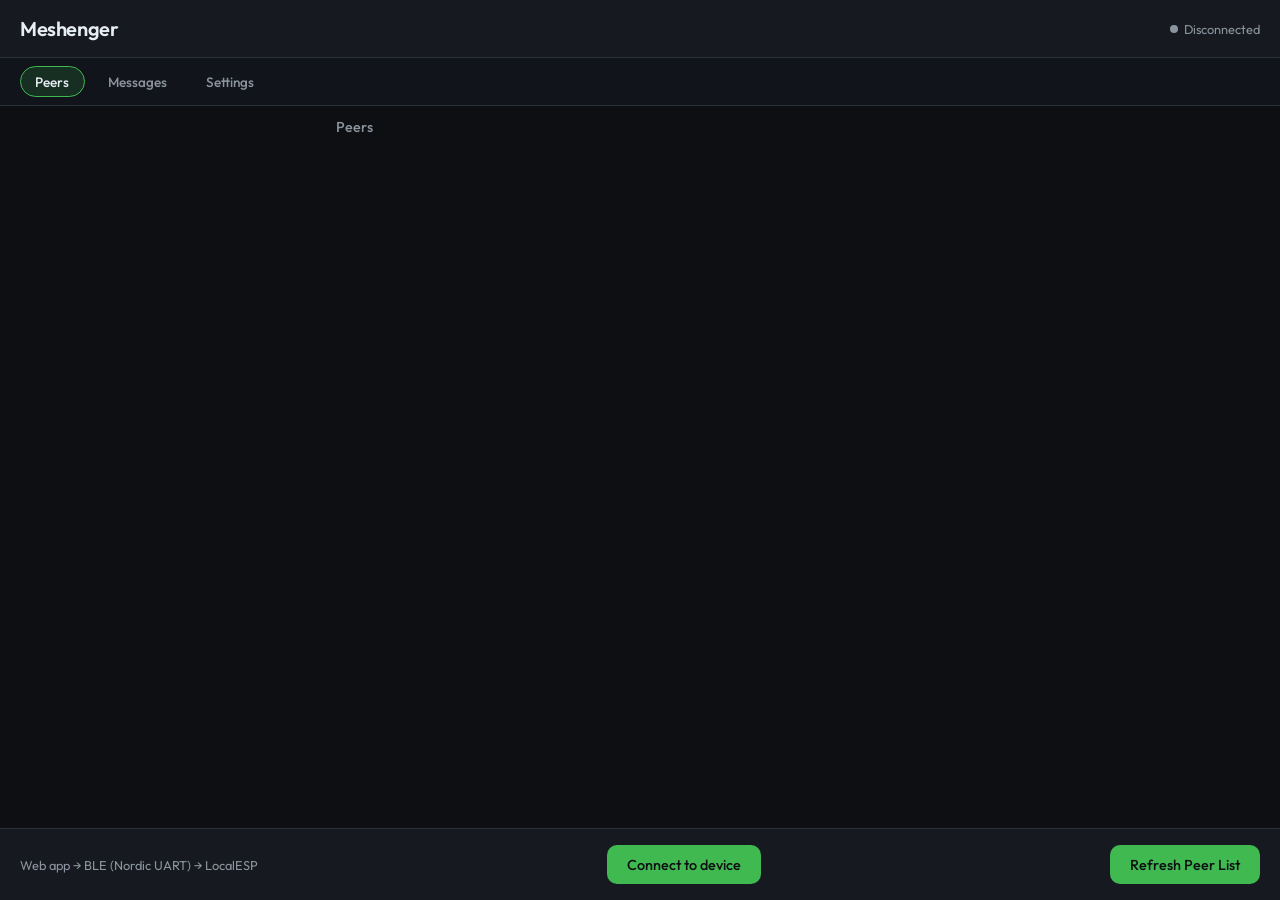
==== index.html @ 1803d54d "Split css and js into separate files" ====
<!DOCTYPE html>
<html lang="en">
<head>
  <meta charset="UTF-8">
  <meta name="viewport" content="width=device-width, initial-scale=1.0">
  <title>Meshenger</title>
  <link rel="preconnect" href="https://fonts.googleapis.com">
  <link rel="preconnect" href="https://fonts.gstatic.com" crossorigin>
  <link href="https://fonts.googleapis.com/css2?family=JetBrains+Mono:wght@400;500&family=Outfit:wght@400;500;600&display=swap" rel="stylesheet">
  <link rel="stylesheet" href="App/styles.css">
</head>
<body>
  <!-- App title and BLE connection status -->
  <header>
    <h1>Meshenger</h1>
    <div class="status">
      <span class="status-dot" id="statusDot"></span>
      <span id="statusText">Disconnected</span>
    </div>
  </header>

  <!-- Main navigation: Peers / Messages / Settings -->
  <nav class="main-nav">
    <button class="nav-item nav-item-active" data-section="peers">Peers</button>
    <button class="nav-item" data-section="messages">Messages</button>
    <button class="nav-item" data-section="settings">Settings</button>
  </nav>

  <main>
    <!-- Peers view: list of known peers to open a dedicated chat window -->
    <section id="view-peers" class="view view-active">
      <h2 class="section-title">Peers</h2>
      <ul id="peersList" class="peers-list"></ul>
    </section>

    <!-- Messages view: chat window for the selected peer -->
    <section id="view-messages" class="view">
      <h2 class="section-title" id="chatPeerLabel">No peer selected</h2>
      <div id="messages"></div>
      <!-- Shown when no messages; hidden as soon as first message is appended -->
      <div class="empty-state" id="emptyState">
        <strong>No messages yet</strong>
        <p>Connect to your LocalESP device to send and receive messages over the mesh.</p>
      </div>

      <!-- Input + Send; has class "disabled" until BLE connected -->
      <div class="compose disabled" id="compose">
        <form id="form" submit="return false;">
          <input type="text" id="input" placeholder="Type a message…" disabled autocomplete="off">
          <button type="submit" id="btnSend" disabled>Send</button>
        </form>
      </div>
    </section>

    <!-- Settings view: notification sound + brightness toggles -->
    <section id="view-settings" class="view">
      <h2 class="section-title">Settings</h2>
      <label style="display:flex;align-items:center;gap:0.5rem;font-size:0.9rem;margin-bottom:0.5rem;">
        <input type="checkbox" id="settingSounds" checked>
        Notification sounds
      </label>
      <label style="display:flex;align-items:center;gap:0.5rem;font-size:0.9rem;">
        <input type="checkbox" id="settingBrightness" checked>
        High display brightness
      </label>
    </section>
  </main>

  <!-- Footer: connect button + data path label -->
  <header style="border-top: 1px solid var(--border); border-bottom: none;">
    <span style="font-size: 0.8rem; color: var(--text-muted);">Web app → BLE (Nordic UART) → LocalESP</span>
    <button id="btnConnect">Connect to device</button>
    <button id="btnPeerList">Refresh Peer List</button>
  </header>

  <script src="App/script.js"></script>
</body>
</html>
---- App/styles.css ----
/* Theme: dark background, accent green, danger red for disconnect */
:root {
  --bg: #0d0f12;
  --surface: #161a20;
  --border: #2a3038;
  --text: #e6edf3;
  --text-muted: #8b949e;
  --accent: #3fb950;
  --accent-dim: #238636;
  --danger: #f85149;
  --radius: 10px;
}

* {
  box-sizing: border-box;
  margin: 0;
  padding: 0;
}

/* Full-height column layout */
body {
  font-family: 'Outfit', sans-serif;
  background: var(--bg);
  color: var(--text);
  min-height: 100vh;
  display: flex;
  flex-direction: column;
}

/* Top bar: title + connection status */
header {
  padding: 1rem 1.25rem;
  border-bottom: 1px solid var(--border);
  display: flex;
  align-items: center;
  justify-content: space-between;
  background: var(--surface);
}

h1 {
  font-size: 1.25rem;
  font-weight: 600;
  letter-spacing: -0.02em;
}

/* Status text next to the dot */
.status {
  font-size: 0.8rem;
  color: var(--text-muted);
  display: flex;
  align-items: center;
  gap: 0.4rem;
}

/* Gray dot when disconnected; green + glow when connected */
.status-dot {
  width: 8px;
  height: 8px;
  border-radius: 50%;
  background: var(--text-muted);
}

.status-dot.connected {
  background: var(--accent);
  box-shadow: 0 0 8px var(--accent);
}

/* Main content: container for different views (Peers / Messages / Settings) */
main {
  flex: 1;
  display: flex;
  flex-direction: column;
  max-width: 640px;
  margin: 0 auto;
  width: 100%;
  padding: 0 1rem;
}

/* Top-level nav for Peers / Messages / Settings */
.main-nav {
  display: flex;
  gap: 0.5rem;
  padding: 0.5rem 1.25rem;
  border-bottom: 1px solid var(--border);
  background: #11151b;
}

.nav-item {
  padding: 0.35rem 0.9rem;
  font-size: 0.85rem;
  background: transparent;
  color: var(--text-muted);
  border-radius: 999px;
  border: 1px solid transparent;
}

.nav-item.nav-item-active {
  color: var(--text);
  border-color: var(--accent);
  background: rgba(63, 185, 80, 0.15);
}

/* Section containers – only one is visible at a time */
.view {
  display: none;
}

.view-active {
  display: block;
}

.section-title {
  font-size: 0.9rem;
  font-weight: 500;
  color: var(--text-muted);
  margin-top: 0.75rem;
  margin-bottom: 0.5rem;
}

.peers-list {
  list-style: none;
  margin: 0;
  padding: 0;
  display: flex;
  flex-direction: column;
  gap: 0.4rem;
}

.peers-list button {
  width: 100%;
  text-align: left;
  background: var(--surface);
  border: 1px solid var(--border);
  padding: 0.5rem 0.75rem;
  font-size: 0.85rem;
}

.peers-list button.active {
  border-color: var(--accent);
}

/* Scrollable list of message bubbles */
#messages {
  flex: 1;
  overflow-y: auto;
  padding: 1rem 0;
  display: flex;
  flex-direction: column;
  gap: 0.75rem;
  min-height: 200px;
}

/* Base bubble style; .sent and .received control side + color */
.message {
  max-width: 85%;
  padding: 0.6rem 0.9rem;
  border-radius: var(--radius);
  font-size: 0.95rem;
  line-height: 1.4;
  word-break: break-word;
}

.message.sent {
  align-self: flex-end;
  background: var(--accent-dim);
  color: var(--text);
}

.message.received {
  align-self: flex-start;
  background: var(--surface);
  border: 1px solid var(--border);
}

.message .time {
  font-size: 0.7rem;
  color: var(--text-muted);
  margin-top: 0.25rem;
}

/* Shown when there are no messages yet */
.empty-state {
  flex: 1;
  display: flex;
  flex-direction: column;
  align-items: center;
  justify-content: center;
  color: var(--text-muted);
  text-align: center;
  padding: 2rem;
}

.empty-state.hidden {
  display: none;
}

.empty-state p {
  margin-top: 0.5rem;
  font-size: 0.9rem;
}

/* Message input row; .disabled hides Send when not connected */
.compose {
  padding: 1rem 0 1.5rem;
  border-top: 1px solid var(--border);
}

.compose form {
  display: flex;
  gap: 0.5rem;
}

/* Text input for typing messages; disabled until BLE connected */
#input {
  flex: 1;
  background: var(--surface);
  border: 1px solid var(--border);
  border-radius: var(--radius);
  color: var(--text);
  font-family: 'JetBrains Mono', monospace;
  font-size: 0.9rem;
  padding: 0.65rem 1rem;
  outline: none;
  transition: border-color 0.15s;
}

#input:focus {
  border-color: var(--accent);
}

#input::placeholder {
  color: var(--text-muted);
}

#input:disabled {
  opacity: 0.6;
  cursor: not-allowed;
}

/* Shared button base; #btnConnect and #btnSend override colors */
button {
  font-family: 'Outfit', sans-serif;
  font-weight: 500;
  cursor: pointer;
  color: var(--text);
  border: none;
  border-radius: var(--radius);
  transition: background 0.15s, opacity 0.15s;
}

button:disabled {
  opacity: 0.5;
  cursor: not-allowed;
}

/* Green = Connect; when .connected, switch to red Disconnect */
#btnConnect {
  background: var(--accent);
  color: var(--bg);
  padding: 0.65rem 1.25rem;
  font-size: 0.9rem;
}

#btnPeerList{
  background: var(--accent);
  color: var(--bg);
  padding: 0.65rem 1.25rem;
  font-size: 0.9rem;
}

#btnConnect:hover:not(:disabled) {
  background: #4dce68;
}

#btnPeerList:hover:not(:disabled) {
  background: #4dce68;
}

#btnConnect.connected {
  background: var(--danger);
  padding: 0.65rem 1rem;
}

#btnConnect.connected:hover:not(:disabled) {
  background: #da3633;
}

#btnSend {
  background: var(--accent);
  color: var(--bg);
  padding: 0.65rem 1rem;
  font-size: 0.9rem;
}

#btnSend:hover:not(:disabled) {
  background: #4dce68;
}

/* Send only visible when compose is enabled (BLE connected) */
.compose.disabled #btnSend {
  display: none;
}
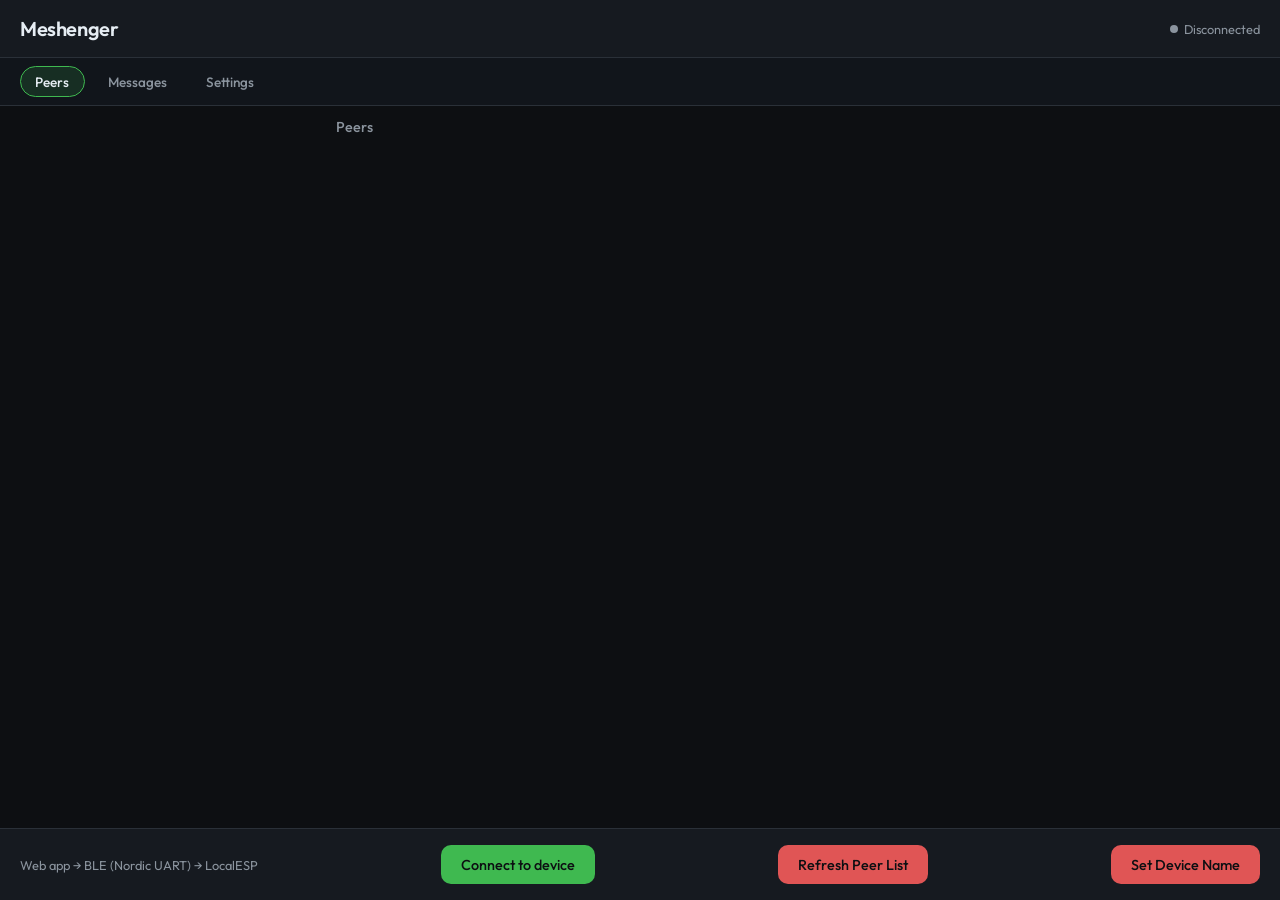
==== commit a1b3ca9b: "Add ability to set device user name" ====
--- a/index.html
+++ b/index.html
@@ -71,9 +71,10 @@
     <span style="font-size: 0.8rem; color: var(--text-muted);">Web app → BLE (Nordic UART) → LocalESP</span>
     <button id="btnConnect">Connect to device</button>
     <button id="btnPeerList">Refresh Peer List</button>
+    <button id="btnSetName">Set Device Name</button>
   </header>
 
-  <script src="App/script.js"></script>
+  <script type="module" src="App/script.js"></script>
 </body>
 </html>
 
--- a/App/styles.css
+++ b/App/styles.css
@@ -261,18 +261,7 @@
   font-size: 0.9rem;
 }
 
-#btnPeerList{
-  background: var(--accent);
-  color: var(--bg);
-  padding: 0.65rem 1.25rem;
-  font-size: 0.9rem;
-}
-
 #btnConnect:hover:not(:disabled) {
-  background: #4dce68;
-}
-
-#btnPeerList:hover:not(:disabled) {
   background: #4dce68;
 }
 
@@ -283,6 +272,38 @@
 
 #btnConnect.connected:hover:not(:disabled) {
   background: #da3633;
+}
+
+#btnPeerList {
+  background: #e05555;  /* red by default */
+  color: var(--bg);
+  padding: 0.65rem 1.25rem;
+  font-size: 0.9rem;
+  cursor: default;
+}
+
+#btnPeerList.connected {
+  background: var(--accent);  /* green when connected */
+  cursor: pointer;
+}
+#btnPeerList.connected:hover:not(:disabled) {
+  background: #4dce68;  /* your existing green hover */
+}
+
+#btnSetName {
+  background: #e05555;  /* red by default */
+  color: var(--bg);
+  padding: 0.65rem 1.25rem;
+  font-size: 0.9rem;
+  cursor: default;
+}
+
+#btnSetName.connected {
+  background: var(--accent);  /* green when connected */
+  cursor: pointer;
+}
+#btnSetName.connected:hover:not(:disabled) {
+  background: #4dce68;  /* your existing green hover */
 }
 
 #btnSend {
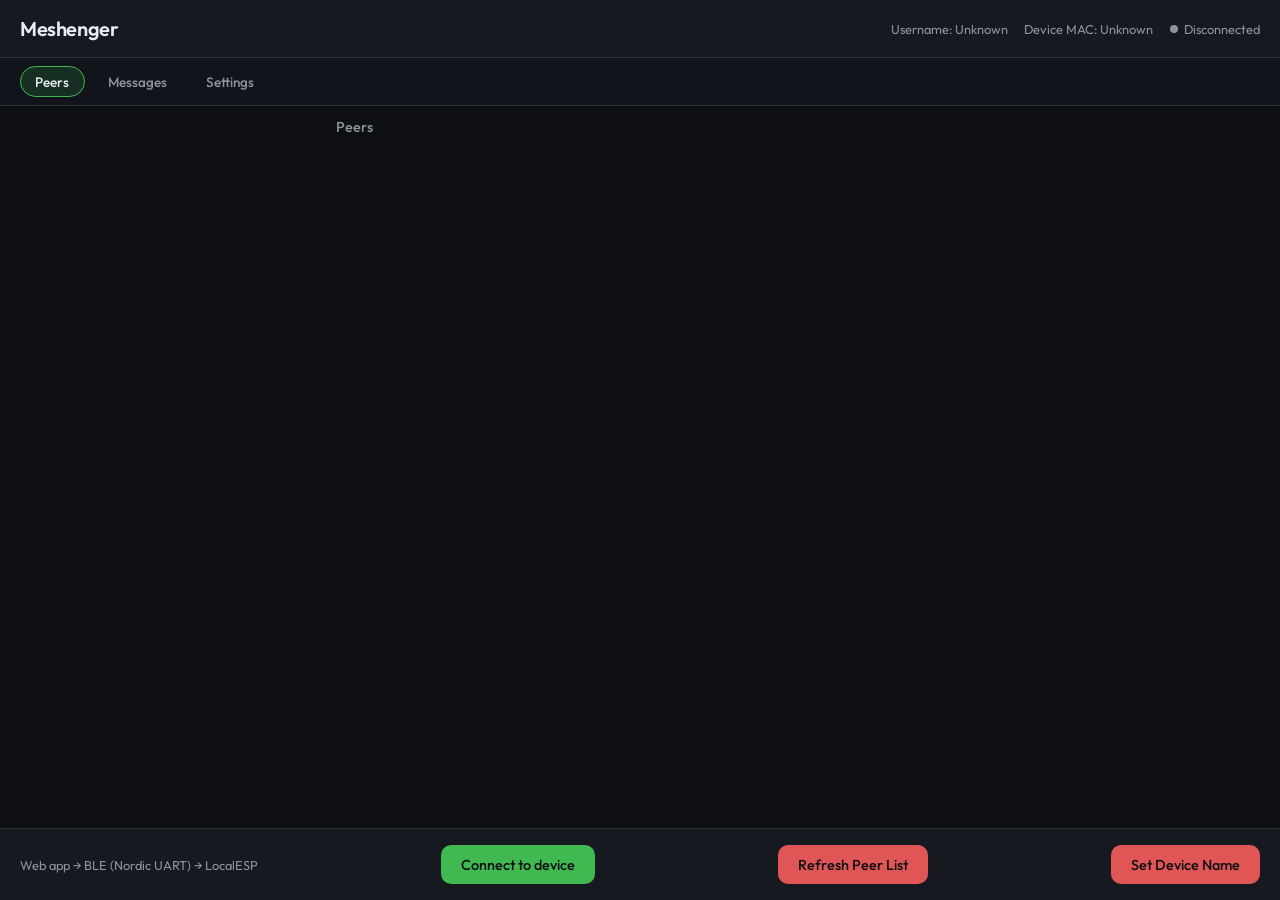
==== commit a430187c: "Add display for set name, device mac" ====
--- a/index.html
+++ b/index.html
@@ -14,6 +14,8 @@
   <header>
     <h1>Meshenger</h1>
     <div class="status">
+      <span id="usernameText">Username: Unknown</span>
+      <span id="macText">Device MAC: Unknown</span>
       <span class="status-dot" id="statusDot"></span>
       <span id="statusText">Disconnected</span>
     </div>
--- a/App/styles.css
+++ b/App/styles.css
@@ -320,4 +320,8 @@
 /* Send only visible when compose is enabled (BLE connected) */
 .compose.disabled #btnSend {
   display: none;
+}
+
+#usernameText, #macText {
+  margin-right: 10px;
 }
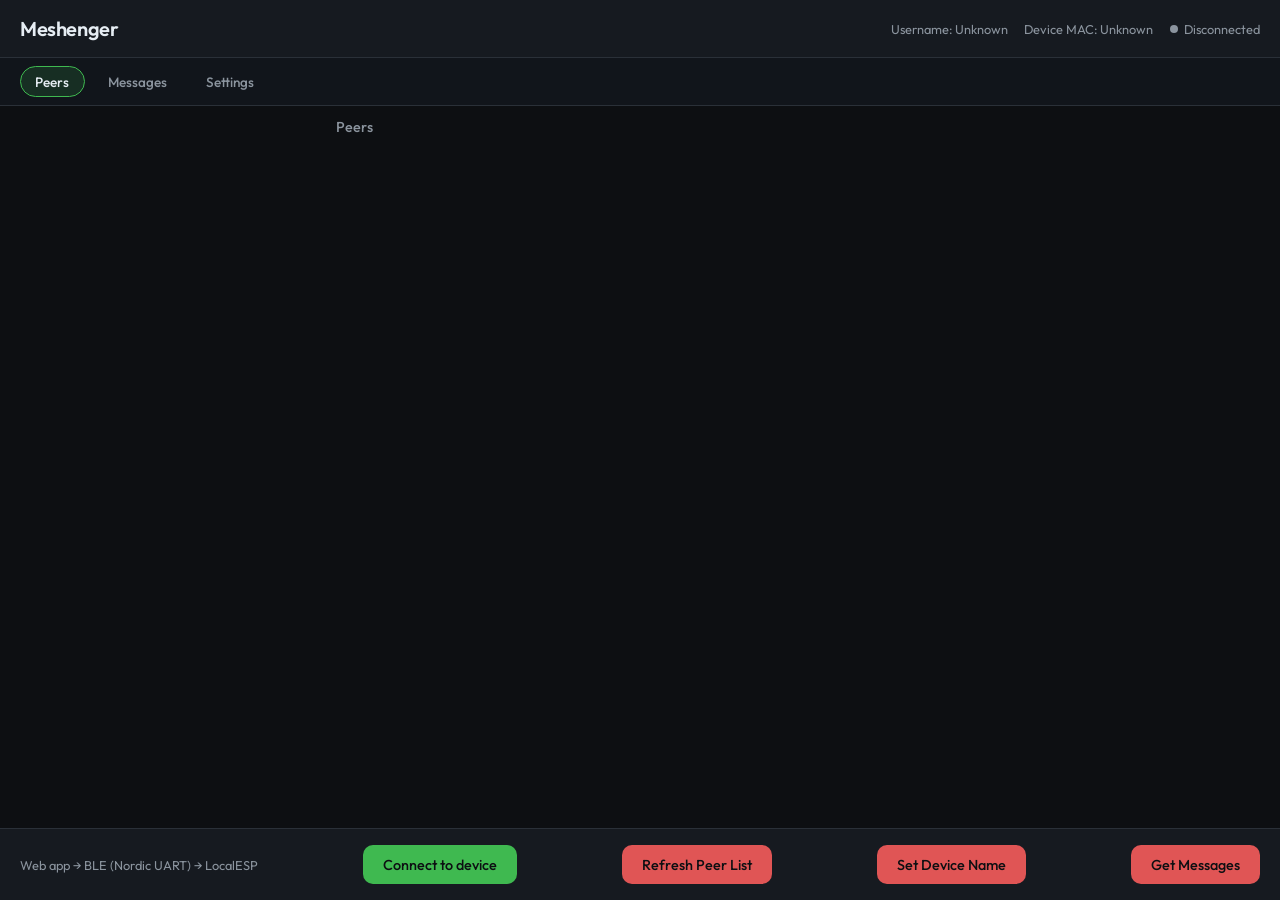
==== commit 7a032b9e: "Add message acking to js client, message storing + retrieval to server" ====
--- a/index.html
+++ b/index.html
@@ -37,7 +37,11 @@
 
     <!-- Messages view: chat window for the selected peer -->
     <section id="view-messages" class="view">
-      <h2 class="section-title" id="chatPeerLabel">No peer selected</h2>
+      <div class="chat-header">
+        <h2 class="section-title" id="chatPeerLabel">No peer selected</h2>
+        <span class="status-dot" id="peerStatusDot"></span>
+        <h2 class="section-title" id="peerStatusText">Offline</h2>
+      </div>
       <div id="messages"></div>
       <!-- Shown when no messages; hidden as soon as first message is appended -->
       <div class="empty-state" id="emptyState">
@@ -74,6 +78,7 @@
     <button id="btnConnect">Connect to device</button>
     <button id="btnPeerList">Refresh Peer List</button>
     <button id="btnSetName">Set Device Name</button>
+    <button id="btnGetMessages">Get Messages</button>
   </header>
 
   <script type="module" src="App/script.js"></script>
--- a/App/styles.css
+++ b/App/styles.css
@@ -52,6 +52,13 @@
   gap: 0.4rem;
 }
 
+.chat-header {
+  display: flex;
+  align-items: center;
+  gap: 0.5rem;
+  margin-bottom: 0.75rem;
+}
+
 /* Gray dot when disconnected; green + glow when connected */
 .status-dot {
   width: 8px;
@@ -306,6 +313,23 @@
   background: #4dce68;  /* your existing green hover */
 }
 
+#btnGetMessages {
+  background: #e05555;
+  color: var(--bg);
+  padding: 0.65rem 1.25rem;
+  font-size: 0.9rem;
+  cursor: default;
+}
+
+#btnGetMessages.connected {
+  background: var(--accent);
+  cursor: pointer;
+}
+
+#btnGetMessages.connected:hover:not(:disabled) {
+  background: #4dce68;
+}
+
 #btnSend {
   background: var(--accent);
   color: var(--bg);
@@ -324,4 +348,8 @@
 
 #usernameText, #macText {
   margin-right: 10px;
+}
+
+#chatPeerLabel {
+  margin-right: 10px;
 }
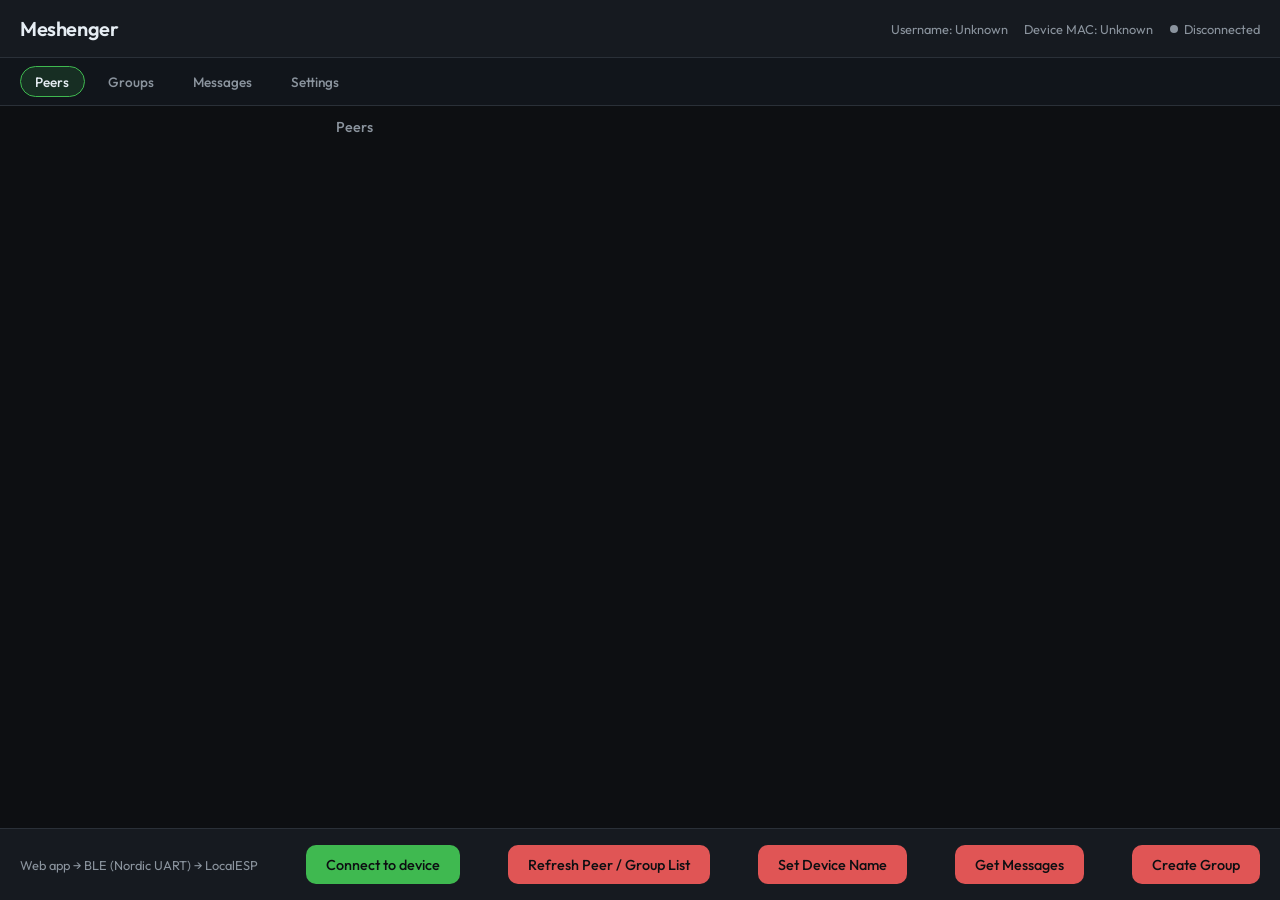
==== commit d00919b2: "Add groupchats to app" ====
--- a/index.html
+++ b/index.html
@@ -24,6 +24,7 @@
   <!-- Main navigation: Peers / Messages / Settings -->
   <nav class="main-nav">
     <button class="nav-item nav-item-active" data-section="peers">Peers</button>
+    <button class="nav-item" data-section="groups">Groups</button>
     <button class="nav-item" data-section="messages">Messages</button>
     <button class="nav-item" data-section="settings">Settings</button>
   </nav>
@@ -33,6 +34,12 @@
     <section id="view-peers" class="view view-active">
       <h2 class="section-title">Peers</h2>
       <ul id="peersList" class="peers-list"></ul>
+    </section>
+
+    <!-- Groups view: list of group chats the user belongs to -->
+    <section id="view-groups" class="view">
+      <h2 class="section-title">Groups</h2>
+      <ul id="groupsList" class="peers-list"></ul>
     </section>
 
     <!-- Messages view: chat window for the selected peer -->
@@ -76,9 +83,10 @@
   <header style="border-top: 1px solid var(--border); border-bottom: none;">
     <span style="font-size: 0.8rem; color: var(--text-muted);">Web app → BLE (Nordic UART) → LocalESP</span>
     <button id="btnConnect">Connect to device</button>
-    <button id="btnPeerList">Refresh Peer List</button>
+    <button id="btnPeerList">Refresh Peer / Group List</button>
     <button id="btnSetName">Set Device Name</button>
     <button id="btnGetMessages">Get Messages</button>
+    <button id="btnCreateGroup">Create Group</button>
   </header>
 
   <script type="module" src="App/script.js"></script>
--- a/App/styles.css
+++ b/App/styles.css
@@ -352,4 +352,39 @@
 
 #chatPeerLabel {
   margin-right: 10px;
+}
+
+.message .route {
+  font-size: 0.65rem;
+  color: var(--text-muted);
+  margin-top: 0.15rem;
+  opacity: 0.7;
+}
+
+.message.via-server .route {
+  color: #e3a84a; /* amber to indicate server relay */
+}
+
+.message .group-sender {
+  font-size: 0.7rem;
+  font-weight: 600;
+  color: var(--accent);
+  margin-bottom: 0.2rem;
+}
+
+#btnCreateGroup {
+  background: #e05555;
+  color: var(--bg);
+  padding: 0.65rem 1.25rem;
+  font-size: 0.9rem;
+  cursor: default;
+}
+
+#btnCreateGroup.connected {
+  background: var(--accent);
+  cursor: pointer;
+}
+
+#btnCreateGroup.connected:hover:not(:disabled) {
+  background: #4dce68;
 }
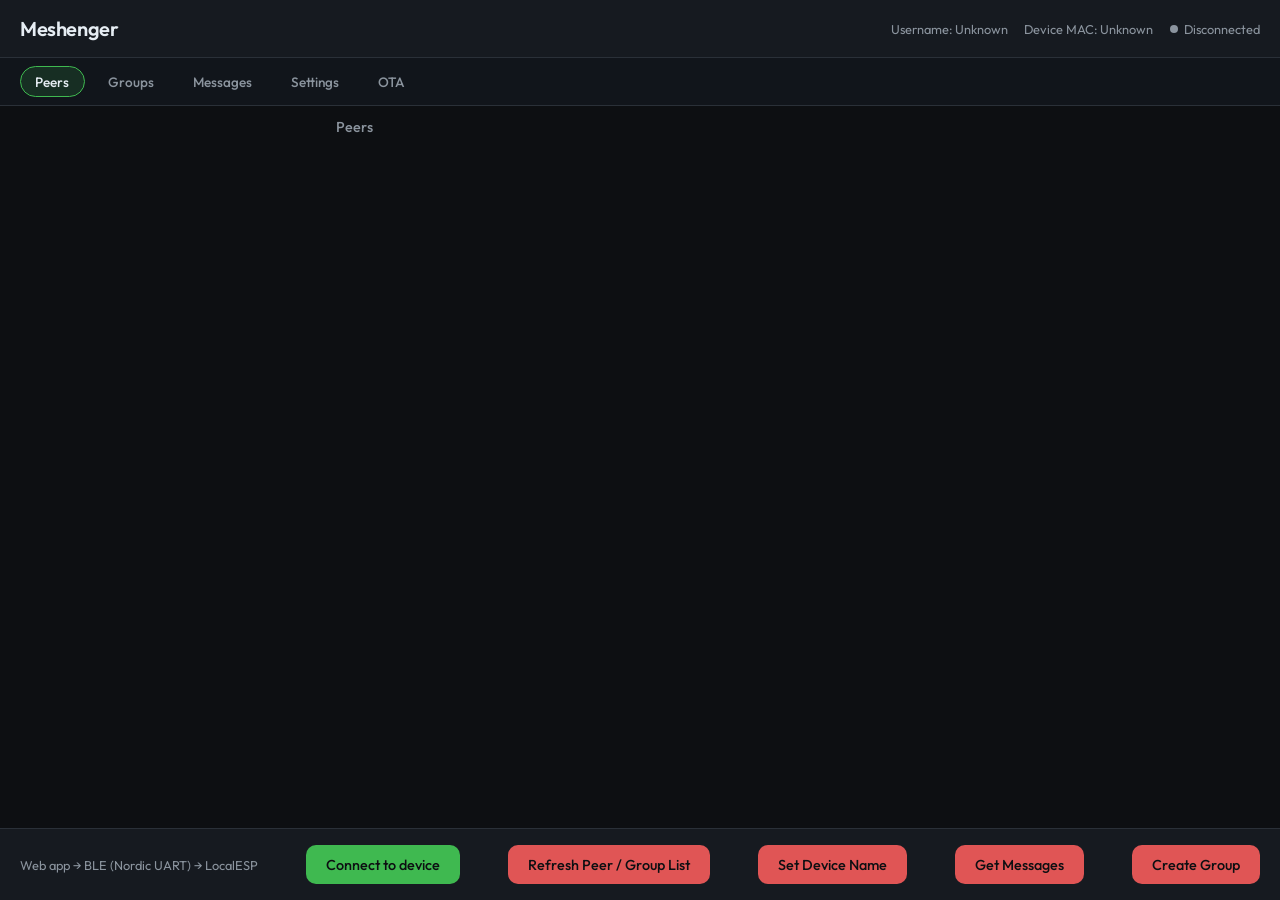
==== commit d0d166a8: "feat: ✨ add OTA updatess WARN: 🚨 client side does not reflect updates properly but will update fast" ====
--- a/index.html
+++ b/index.html
@@ -27,6 +27,7 @@
     <button class="nav-item" data-section="groups">Groups</button>
     <button class="nav-item" data-section="messages">Messages</button>
     <button class="nav-item" data-section="settings">Settings</button>
+    <button class="nav-item" data-section="ota">OTA</button>
   </nav>
 
   <main>
@@ -77,6 +78,28 @@
         High display brightness
       </label>
     </section>
+    <!-- OTA view: upload compiled firmware binary over BLE -->
+    <section id="view-ota" class="view">
+      <h2 class="section-title">Firmware Update (OTA)</h2>
+      <p class="ota-hint">
+        Build with <code>make build-pager</code>, then select
+        <code>Mesh/Nodes/pager/build/pager.ino.bin</code> below.
+      </p>
+      <label class="ota-label">
+        Firmware binary (.bin)
+        <input type="file" id="otaFile" accept=".bin">
+      </label>
+      <button id="btnOta">Upload Firmware</button>
+      <div class="ota-progress" id="otaProgress">
+        <progress id="otaProgressBar" value="0" max="100"></progress>
+      </div>
+      <p id="otaStatus" class="ota-status"></p>
+      <p class="ota-warning">
+        &#9888; OTA requires the pager to be initially flashed via USB with
+        <code>make upload-pager</code> (<code>PARTITION=min_spiffs</code>).
+        Subsequent updates can use this UI.
+      </p>
+    </section>
   </main>
 
   <!-- Footer: connect button + data path label -->
--- a/App/styles.css
+++ b/App/styles.css
@@ -387,4 +387,90 @@
 
 #btnCreateGroup.connected:hover:not(:disabled) {
   background: #4dce68;
+}
+
+/* OTA view */
+.ota-hint {
+  font-size: 0.82rem;
+  color: var(--text-muted);
+  margin-bottom: 1rem;
+  line-height: 1.5;
+}
+
+.ota-hint code, .ota-warning code {
+  font-family: 'JetBrains Mono', monospace;
+  background: var(--surface);
+  border: 1px solid var(--border);
+  border-radius: 4px;
+  padding: 0.1em 0.3em;
+  font-size: 0.9em;
+}
+
+.ota-label {
+  display: block;
+  font-size: 0.85rem;
+  color: var(--text-muted);
+  margin-bottom: 0.75rem;
+}
+
+.ota-label input[type="file"] {
+  display: block;
+  margin-top: 0.35rem;
+  color: var(--text);
+  font-size: 0.85rem;
+}
+
+#btnOta {
+  background: var(--accent);
+  color: var(--bg);
+  padding: 0.65rem 1.25rem;
+  font-size: 0.9rem;
+}
+
+#btnOta:hover:not(:disabled) { background: #4dce68; }
+#btnOta:disabled { background: var(--accent-dim); opacity: 0.6; }
+
+.ota-progress {
+  margin-top: 0.75rem;
+}
+
+.ota-progress progress {
+  width: 100%;
+  height: 8px;
+  border-radius: 4px;
+  -webkit-appearance: none;
+  appearance: none;
+  background: var(--border);
+}
+
+.ota-progress progress::-webkit-progress-bar {
+  background: var(--border);
+  border-radius: 4px;
+}
+
+.ota-progress progress::-webkit-progress-value {
+  background: var(--accent);
+  border-radius: 4px;
+}
+
+.ota-progress progress::-moz-progress-bar {
+  background: var(--accent);
+  border-radius: 4px;
+}
+
+.ota-status {
+  font-size: 0.85rem;
+  color: var(--text-muted);
+  margin-top: 0.5rem;
+  font-family: 'JetBrains Mono', monospace;
+  min-height: 1.2rem;
+}
+
+.ota-warning {
+  font-size: 0.8rem;
+  color: var(--text-muted);
+  margin-top: 1rem;
+  border-top: 1px solid var(--border);
+  padding-top: 0.75rem;
+  line-height: 1.5;
 }
